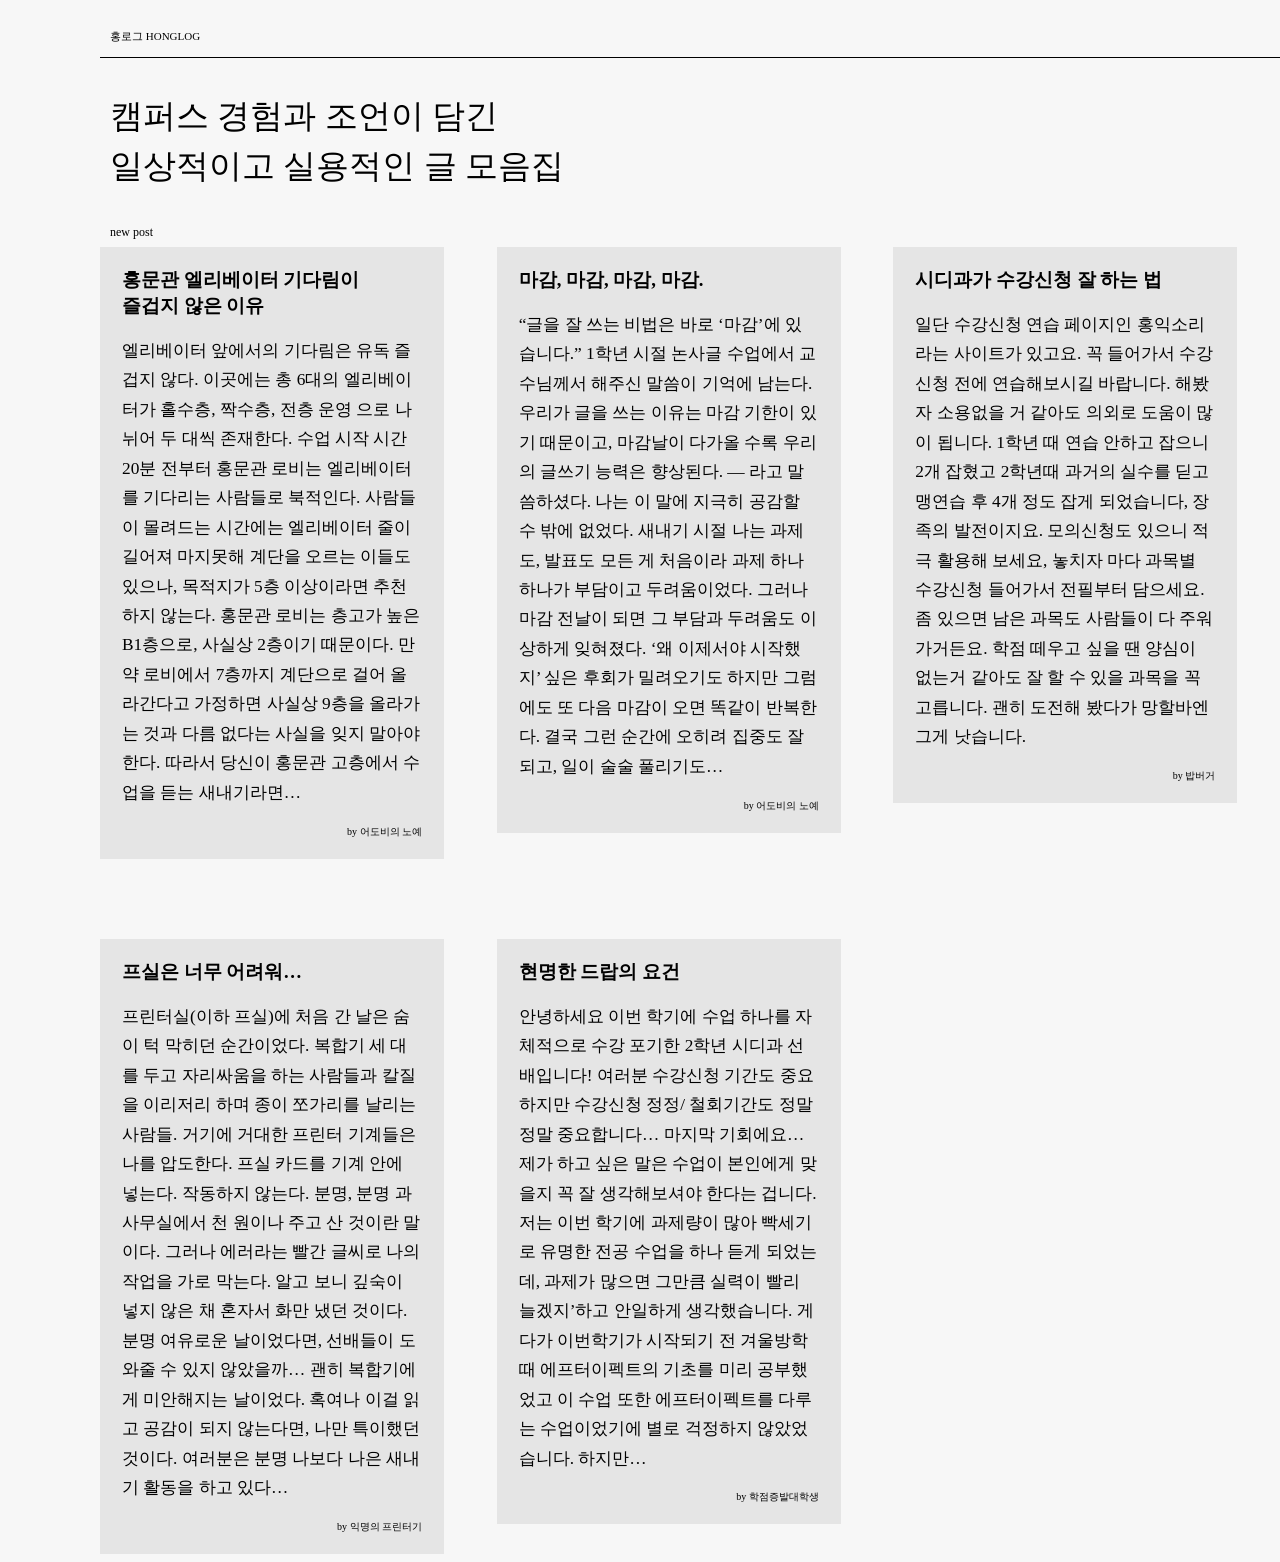
==== index.html @ a8b94d21 "완성" ====
<!doctype html>
<html lang="ko">
  <head>
    <meta charset="utf-8" />
    <meta name="viewport" content="width=device-width, initial-scale=1.0" />
    <title>HONGLOG</title>
    <style>
      body {
        font-family: "Noto Sans KR";
        background-color: #f7f7f7;
        margin-left: 100px;
        margin-right: 0;
        font-weight: 300;
      }
      #log {
        line-height: 1.5;
      }
      #typo-1,
      #typo-2,
      #typo-3,
      #typo-4,
      #typo-5,
      #typo-6,
      #typo-7,
      #typo-8 {
        width: 300px;
        background-color: #e5e5e5;
        padding-top: 0px;
        padding-left: 22px;
        padding-right: 22px;
        padding-bottom: 10px;
        border-radius: 0px;
      }
      #grid {
        display: grid;
        grid-template-columns: repeat(5, 1fr); /* 노트북 기준 8열 */
        column-gap: 10px;
        row-gap: 80px;
        align-items: start;
        grid-auto-flow: dense;
      }
      .cover {
        max-width: 5000px;
        border-bottom: 1px black solid;
        align-items: center;
        padding: 10px;
        padding-bottom: 3px;
        margin: 0;
      }
      h3 {
        margin-top: 20px;
        margin-bottom: 0px;
        font-size: 14pt;
      }
      a {
        color: black;
        text-decoration: none;
      }
      .blue-footer {
        display: block;
        width: 100vw;
        height: 200px;
        margin-top: 60px;
        background-color: #2343ff;
        text-align: center;
        left: -100px;
      }
      .article {
        font-size: 13pt;
        line-height: 1.7;
        hyphens: auto;
        word-wrap: break-word;
      }

      @media (max-width: 1300px) {
        #grid {
          grid-template-columns: repeat(3, 1fr);
        }
      }
      @media (max-width: 1000px) {
        #grid {
          grid-template-columns: repeat(2, 1fr);
        }
      }
    </style>
    <script src="../p5.min.js"></script>
    <!-- <script src="../addons/p5.sound.js"></script> -->
    <script src="sketch.js"></script>
  </head>

  <body>
    <div class="cover">
      <a href="index.html"><p style="max-width: 2500px; font-size: 11px; margin-bottom: 10px">홍로그 HONGLOG</p></a>
      <!--<div id="canvas-holder"></div>-->
    </div>
    <div id="log">
      <p style="font-size: 25pt; font-weight: 300; padding-left: 10px">
        캠퍼스 경험과 조언이 담긴<br />
        일상적이고 실용적인 글 모음집<br />
      </p>
    </div>
    <p style="font-size: 12px; margin-top: 50px; margin-top: 15px; margin-bottom: 7px; padding-left: 10px">new post</p>
    <div id="grid">
      <div id="typo-1">
        <a href="typo-1.html">
          <h3>홍문관 엘리베이터 기다림이<br />즐겁지 않은 이유</h3></a
        >
        <p class="article">
          <a href="typo-1.html">
            엘리베이터 앞에서의 기다림은 유독 즐겁지 않다. 이곳에는 총 6대의 엘리베이터가 홀수층, 짝수층, 전층 운영 으로
            나뉘어 두 대씩 존재한다. 수업 시작 시간 20분 전부터 홍문관 로비는 엘리베이터를 기다리는 사람들로 북적인다.
            사람들이 몰려드는 시간에는 엘리베이터 줄이 길어져 마지못해 계단을 오르는 이들도 있으나, 목적지가 5층
            이상이라면 추천하지 않는다. 홍문관 로비는 층고가 높은 B1층으로, 사실상 2층이기 때문이다. 만약 로비에서
            7층까지 계단으로 걸어 올라간다고 가정하면 사실상 9층을 올라가는 것과 다름 없다는 사실을 잊지 말아야 한다.
            따라서 당신이 홍문관 고층에서 수업을 듣는 새내기라면…
          </a>
        </p>
        <p style="font-size: 10px; text-align: right">by 어도비의 노예</p>
      </div>
      <div id="typo-2">
        <a href="typo-2.html"><h3>마감, 마감, 마감, 마감.</h3></a>
        <a href="typo-2.html"
          ><p class="article">
            “글을 잘 쓰는 비법은 바로 ‘마감’에 있습니다.” 1학년 시절 논사글 수업에서 교수님께서 해주신 말씀이 기억에
            남는다. 우리가 글을 쓰는 이유는 마감 기한이 있기 때문이고, 마감날이 다가올 수록 우리의 글쓰기 능력은
            향상된다. — 라고 말씀하셨다. 나는 이 말에 지극히 공감할 수 밖에 없었다. 새내기 시절 나는 과제도, 발표도 모든
            게 처음이라 과제 하나하나가 부담이고 두려움이었다. 그러나 마감 전날이 되면 그 부담과 두려움도 이상하게
            잊혀졌다. ‘왜 이제서야 시작했지’ 싶은 후회가 밀려오기도 하지만 그럼에도 또 다음 마감이 오면 똑같이 반복한다.
            결국 그런 순간에 오히려 집중도 잘 되고, 일이 술술 풀리기도…
          </p></a
        >
        <p style="font-size: 10px; text-align: right">by 어도비의 노예</p>
      </div>
      <div id="typo-3">
        <a href="typo-4.html"><h3>시디과가 수강신청 잘 하는 법</h3></a>
        <a href="typo-4.html"
          ><p class="article">
            일단 수강신청 연습 페이지인 홍익소리라는 사이트가 있고요. 꼭 들어가서 수강신청 전에 연습해보시길 바랍니다.
            해봤자 소용없을 거 같아도 의외로 도움이 많이 됩니다. 1학년 때 연습 안하고 잡으니 2개 잡혔고 2학년때 과거의
            실수를 딛고 맹연습 후 4개 정도 잡게 되었습니다, 장족의 발전이지요. 모의신청도 있으니 적극 활용해 보세요,
            놓치자 마다 과목별 수강신청 들어가서 전필부터 담으세요. 좀 있으면 남은 과목도 사람들이 다 주워가거든요. 학점
            떼우고 싶을 땐 양심이 없는거 같아도 잘 할 수 있을 과목을 꼭 고릅니다. 괜히 도전해 봤다가 망할바엔 그게
            낫습니다.
          </p></a
        >
        <p style="font-size: 10px; text-align: right">by 밥버거</p>
      </div>
      <div id="typo-4">
        <a href="typo-7.html"><h3>프실은 너무 어려워…</h3></a>
        <a href="typo-7.html"
          ><p class="article">
            프린터실(이하 프실)에 처음 간 날은 숨이 턱 막히던 순간이었다. 복합기 세 대를 두고 자리싸움을 하는 사람들과
            칼질을 이리저리 하며 종이 쪼가리를 날리는 사람들. 거기에 거대한 프린터 기계들은 나를 압도한다. 프실 카드를
            기계 안에 넣는다. 작동하지 않는다. 분명, 분명 과사무실에서 천 원이나 주고 산 것이란 말이다. 그러나 에러라는
            빨간 글씨로 나의 작업을 가로 막는다. 알고 보니 깊숙이 넣지 않은 채 혼자서 화만 냈던 것이다. 분명 여유로운
            날이었다면, 선배들이 도와줄 수 있지 않았을까… 괜히 복합기에게 미안해지는 날이었다. 혹여나 이걸 읽고 공감이
            되지 않는다면, 나만 특이했던 것이다. 여러분은 분명 나보다 나은 새내기 활동을 하고 있다…
          </p></a
        >
        <p style="font-size: 10px; text-align: right">by 익명의 프린터기</p>
      </div>
      <div id="typo-5">
        <a href="typo-5.html"><h3>현명한 드랍의 요건</h3></a>
        <a href="typo-5.html"
          ><p class="article">
            안녕하세요 이번 학기에 수업 하나를 자체적으로 수강 포기한 2학년 시디과 선배입니다! 여러분 수강신청 기간도
            중요하지만 수강신청 정정/ 철회기간도 정말 정말 중요합니다… 마지막 기회에요… 제가 하고 싶은 말은 수업이
            본인에게 맞을지 꼭 잘 생각해보셔야 한다는 겁니다. 저는 이번 학기에 과제량이 많아 빡세기로 유명한 전공 수업을
            하나 듣게 되었는데, 과제가 많으면 그만큼 실력이 빨리 늘겠지’하고 안일하게 생각했습니다. 게다가 이번학기가
            시작되기 전 겨울방학 때 에프터이펙트의 기초를 미리 공부했었고 이 수업 또한 에프터이펙트를 다루는
            수업이었기에 별로 걱정하지 않았었습니다. 하지만…
          </p></a
        >
        <p style="font-size: 10px; text-align: right">by 학점증발대학생</p>
      </div>
      <!--
      <div id="typo-6">
        <a href="typo-6"><h3>C동 카페나무 메뉴 추천</h3></a>
        <a href="typo-6"
          ><p class="article">
            평소에 C동 카페나무를 자주 이용하는 사람으로서 맛있는 메뉴 추천해드리겠습니다! (가격은 고려하지 않았습니다!/
            쇼케이스에 진열돼있는 메뉴들 중에서만 선정했어요.) 첫 번째로 치아바타 입니다. 정확히는 치아바타 빵을 사용한
            샌드위치인데 총 세 가지 맛이 있어요! 셋 다 맛있고 저는 개인적으로 머쉬룸 치킨이 가장 맛있었습니다. 두 번째로
            딸바라떼입니다. 일회용 컵 안에 딸기랑 바나나가 들어있고 그걸 카운터로 가져가시면 직접 갈아서 만들어주십니다.
            건강한 이미지를 위한 의도인지 뭔지는 모르겠지만 컵 안에 딸기와 바나나가 들어있는 걸 직접 본 후에 그게
            갈아져서 나오니까 되게 건강한 걸 마시는 느낌이 납니다…
          </p></a
        >
        <p style="font-size: 9px; text-align: right">by 저속노화를 챙기고 학점을 잃은 대학생</p>
      </div>
      <div id="typo-7">
        <a href="typo-7"><h3>시디과가 수강신청 잘 하는 법</h3></a>
        <a href="typo-7"
          ><p class="article">
            일단 수강신청 연습 페이지인 홍익소리라는 사이트가 있고요. 꼭 들어가서 수강신청 전에 연습해보시길 바랍니다.
            해봤자 소용없을 거 같아도 의외로 도움이 많이 됩니다. 1학년 때 연습 안하고 잡으니 2개 잡혔고 2학년때 과거의
            실수를 딛고 맹연습 후 4개 정도 잡게 되었습니다, 장족의 발전이지요. 모의신청도 있으니 적극 활용해 보세요,
            놓치자 마다 과목별 수강신청 들어가서 전필부터 담으세요. 좀 있으면 남은 과목도 사람들이 다 주워가거든요. 학점
            떼우고 싶을 땐 양심이 없는거 같아도 잘 할 수 있을 과목을 꼭 고릅니다. 괜히 도전해 봤다가 망할바엔 그게
            낫습니다.
          </p></a
        >
        <p style="font-size: 10px; text-align: right">by 밥버거</p>
      </div>
      <div id="typo-8">
        <a href="typo-8"><h3>저는 모든 걸 알고 있어요.</h3></a>
        <a href="typo-8"
          ><p class="article">
            자칭 디자인과라고 했지만, 그때 당시에는 디자이너가 되고 싶지 않았다. 자기소개를 하는 시간에 다들 자신의
            부족한 작업물을 보여주며 어떤 분야로 진출하고 싶다는 의사를 내비쳤는데, 나는 이렇게 말했다. “디자이너가 되고
            싶지 않습니다”. 미친 짓이었다. 디자이너를 배출하려는 과에서 디자이너가 되고 싶지 않다고 말했으니… 그렇다고
            아무런 작업을 하지 않거나 회피하지도 않았다. 등록금 때문이거나 장학금 때문이 전연 아니었다. 정말 남들에게
            무시를 당하고 싶지 않았다. 나의 실수와 부족함이 들통 나서 민망한 상황 속에 던져지고 싶지 않았다. 그래서
            모르는 건 안다고, 기초적인 건 당연히 안다고 자부했다…
          </p></a
        >
        <p style="font-size: 10px; text-align: right">by 익명의 프린터기</p>
      </div>
      -->
    </div>
    <!--<footer class="blue-footer"></footer>-->
  </body>
</html>
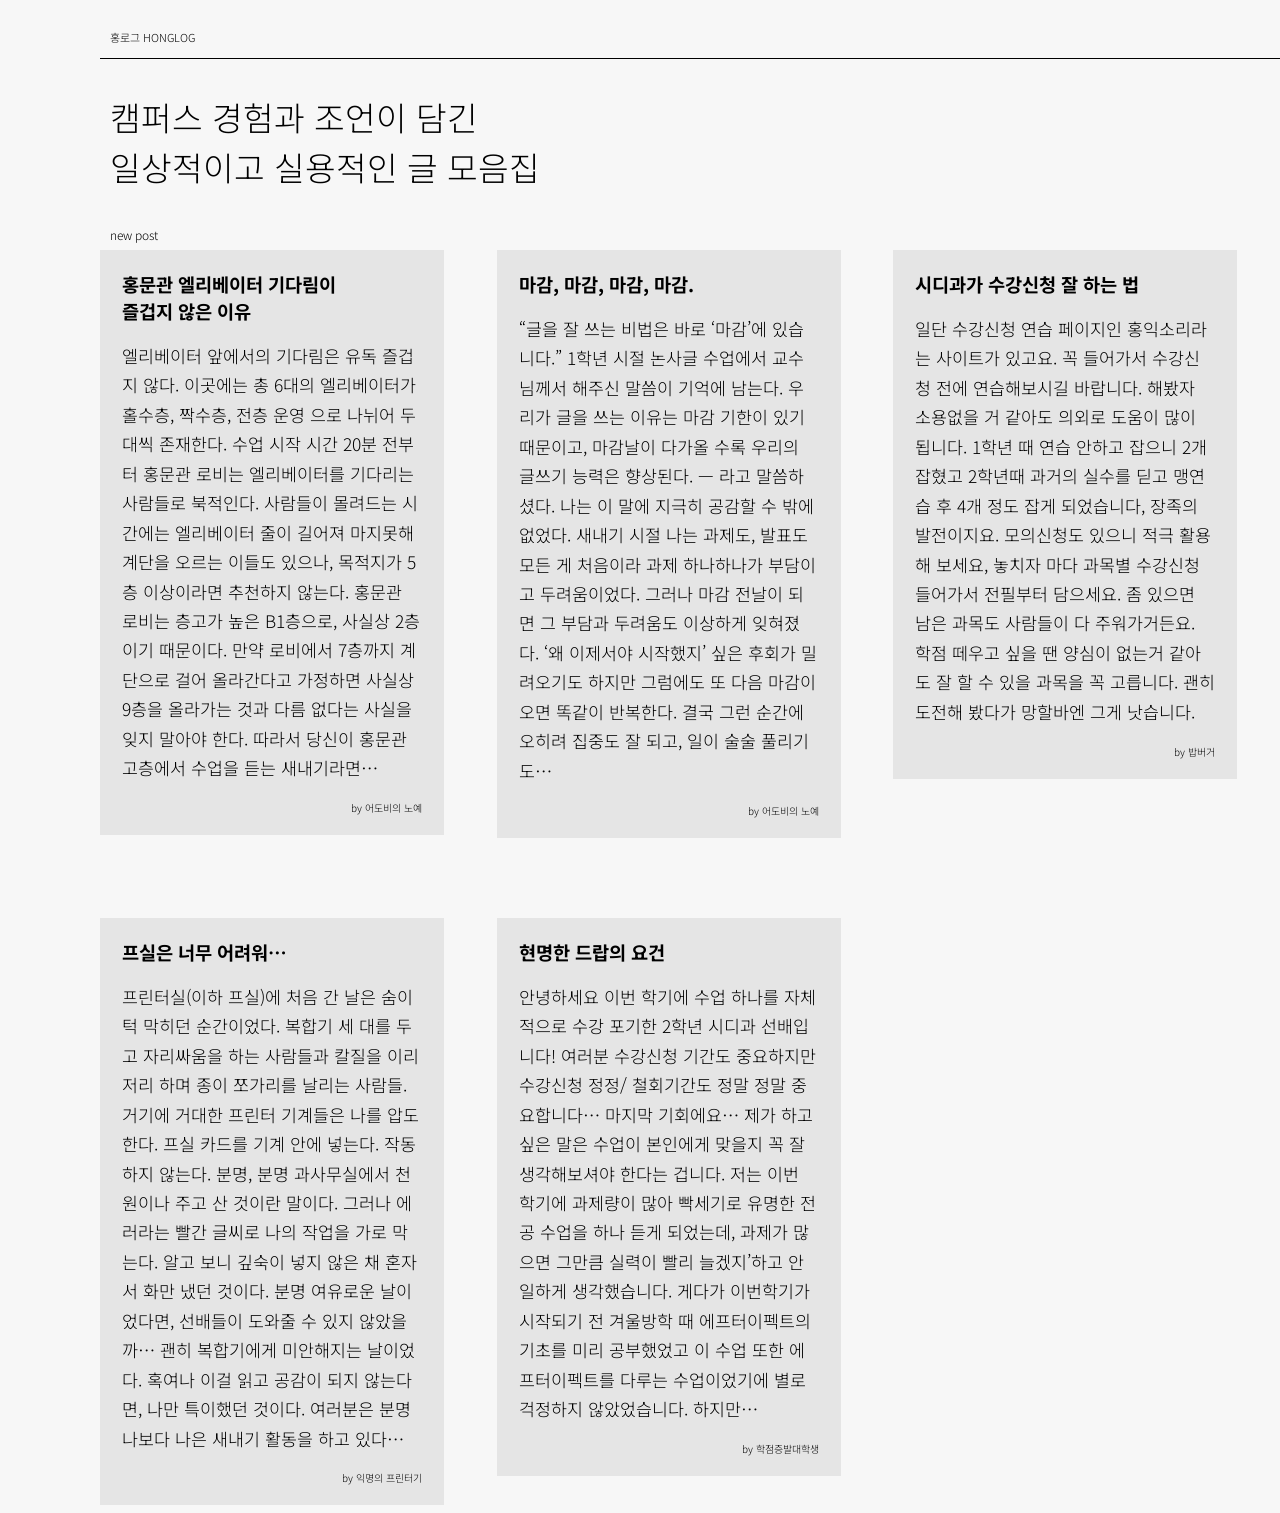
==== commit 3a14b41a: "수정-2" ====
--- a/index.html
+++ b/index.html
@@ -2,11 +2,12 @@
 <html lang="ko">
   <head>
     <meta charset="utf-8" />
+    <link href="https://fonts.googleapis.com/css2?family=Noto+Sans+KR&display=swap" rel="stylesheet" />
     <meta name="viewport" content="width=device-width, initial-scale=1.0" />
     <title>HONGLOG</title>
     <style>
       body {
-        font-family: "Noto Sans KR";
+        font-family: "Noto Sans KR", sans-serif;
         background-color: #f7f7f7;
         margin-left: 100px;
         margin-right: 0;
